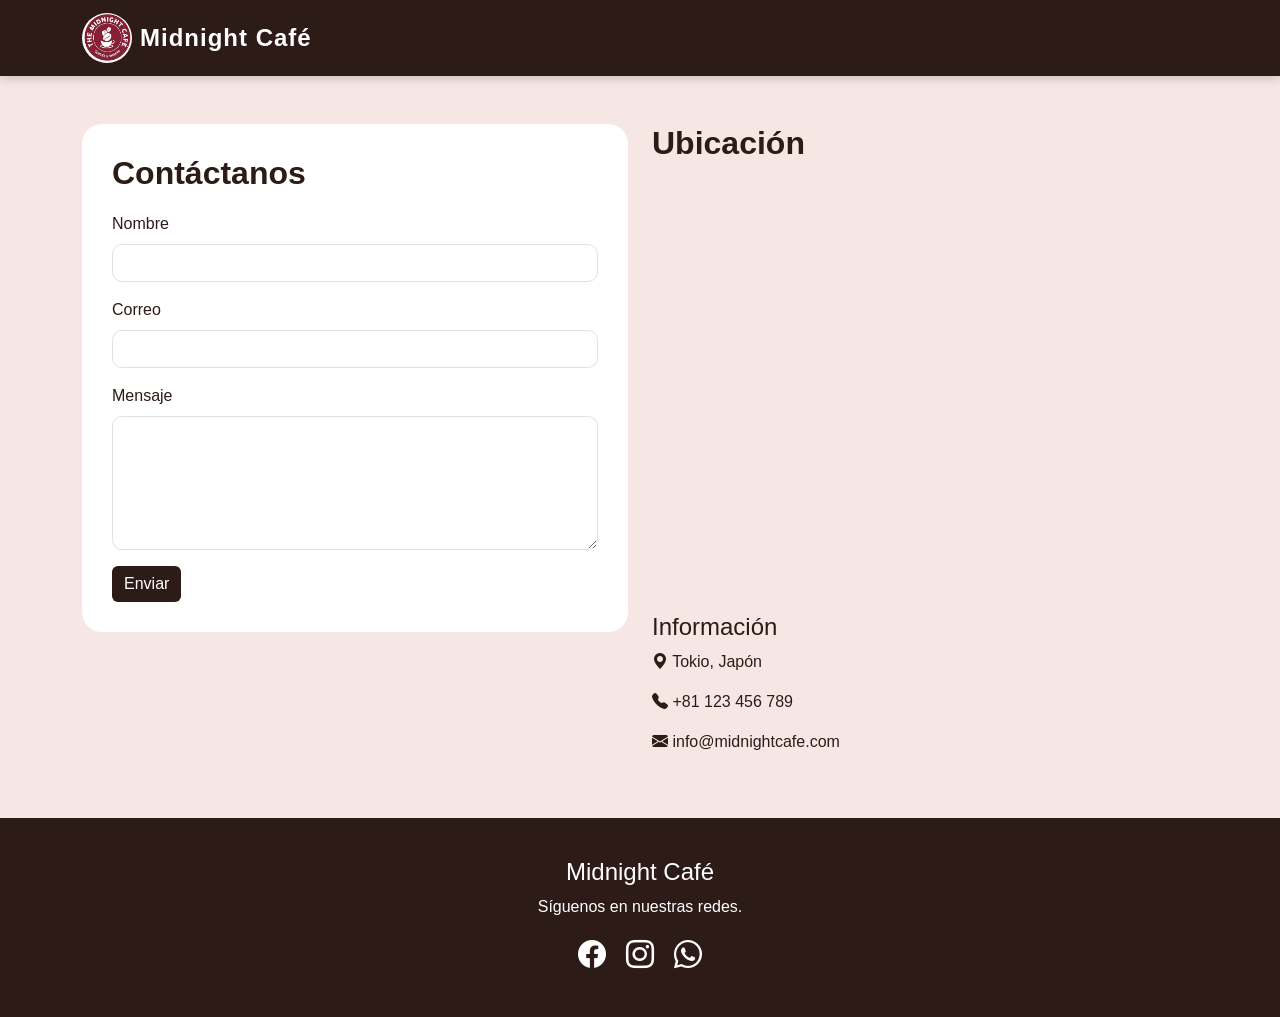
==== contacto.html @ 85c51b69 "Proyecto Midnight Cafe" ====
<!DOCTYPE html>
<html lang="es">

<head>

<meta charset="UTF-8">
<meta name="viewport" content="width=device-width, initial-scale=1.0">

<title>Contacto | Midnight Café</title>

<link rel="icon" href="Imagenes/logo.jpg">

<link href="https://cdn.jsdelivr.net/npm/bootstrap@5.3.3/dist/css/bootstrap.min.css" rel="stylesheet">

<link rel="stylesheet" href="estilos.CSS">

<link rel="stylesheet"
href="https://cdn.jsdelivr.net/npm/bootstrap-icons@1.11.3/font/bootstrap-icons.min.css">

</head>

<body>

<nav class="navbar navbar-expand-lg navbar-dark custom-navbar">

<div class="container">


    <a class="navbar-brand d-flex align-items-center" href="index.html">

    <img
    src="Imagenes/logo.jpg"
    alt="Logo Midnight Café"
    class="logo-navbar">

    <span class="ms-2">
        Midnight Café
    </span>

    </a>

</div>

</nav>

<div class="container py-5">

<div class="row">

<div class="col-lg-6">

<div class="contact-card">

<h2>Contáctanos</h2>

<form onsubmit="return enviarContacto()">

<div class="mb-3">

<label class="form-label">

Nombre

</label>

<input
type="text"
id="nombreContacto"
class="form-control"
required>

</div>

<div class="mb-3">

<label class="form-label">

Correo

</label>

<input
type="email"
id="correoContacto"
class="form-control"
required>

</div>

<div class="mb-3">

<label class="form-label">

Mensaje

</label>

<textarea
id="mensajeContacto"
class="form-control"
rows="5"
required>
</textarea>

</div>

<button
type="submit"
class="btn btn-dark">

Enviar

</button>

</form>

</div>

</div>

<div class="col-lg-6">

<h2>Ubicación</h2>

<iframe
src="https://maps.google.com/maps?q=Tokyo&t=&z=13&ie=UTF8&iwloc=&output=embed"
width="100%"
height="400">

</iframe>

<div class="mt-4">

<h4>Información</h4>

<p>

<i class="bi bi-geo-alt-fill"></i>

Tokio, Japón

</p>

<p>

<i class="bi bi-telephone-fill"></i>

+81 123 456 789

</p>

<p>

<i class="bi bi-envelope-fill"></i>

info@midnightcafe.com

</p>

</div>

</div>

</div>

</div>

<footer class="footer">

<div class="container text-center">

<h4>Midnight Café</h4>

<p>

Síguenos en nuestras redes.

</p>

<div>

<i class="bi bi-facebook fs-3"></i>

<i class="bi bi-instagram fs-3 mx-3"></i>

<i class="bi bi-whatsapp fs-3"></i>

</div>

</div>

</footer>

<script src="app.js"></script>

<script src="https://cdn.jsdelivr.net/npm/bootstrap@5.3.3/dist/js/bootstrap.bundle.min.js"></script>

</body>
</html>
---- estilos.CSS ----
/* =========================
   VARIABLES GLOBALES
========================= */

:root{

    --dark:#2D1B18;
    --brown:#6E4B3A;
    --pink:#D9A6A0;
    --light:#F6E7E5;
    --cream:#FFF8F7;
    --white:#FFFFFF;

}

/* =========================
   RESET
========================= */

*{
    margin:0;
    padding:0;
    box-sizing:border-box;
}

html{
    scroll-behavior:smooth;
}

body{

    background:var(--light);

    font-family:
    "Segoe UI",
    Tahoma,
    Geneva,
    Verdana,
    sans-serif;

    color:var(--dark);

}

/* =========================
   NAVBAR
========================= */

.custom-navbar{

    background:var(--dark);

    box-shadow:
    0 2px 10px rgba(0,0,0,.2);

}

.logo-navbar{
    width: 50px;
    height: 50px;
    object-fit: cover;
    border-radius: 50%;
}

.navbar-brand{
    font-size: 1.5rem;
    font-weight: bold;
}

.navbar-brand{

    font-size:1.5rem;
    letter-spacing:1px;

}

.nav-link{

    color:white !important;

    transition:.3s;

}

.nav-link:hover{

    color:var(--pink) !important;

}

/* =========================
   HERO
========================= */

.hero{

    height:70vh;

    background:
    linear-gradient(
    rgba(0,0,0,.4),
    rgba(0,0,0,.4)
    ),
    url("https://images.unsplash.com/photo-1495474472287-4d71bcdd2085");

    background-size:cover;
    background-position:center;

    display:flex;
    align-items:center;
    justify-content:center;

}

.overlay{

    text-align:center;
    color:white;

}

.overlay h1{

    font-size:4rem;
    font-weight:bold;

}

.overlay p{

    font-size:1.3rem;

    margin-top:15px;
    margin-bottom:25px;

}

/* =========================
   BOTONES
========================= */

.btn-dark{

    background:var(--dark);
    border:none;

}

.btn-dark:hover{

    background:var(--brown);

}

.btn-primary{

    background:var(--pink);
    border:none;
    color:var(--dark);

}

.btn-primary:hover{

    background:#c8928b;
}

/* =========================
   TARJETAS PRODUCTOS
========================= */

.product-card{

    border:none;

    border-radius:15px;

    overflow:hidden;

    transition:.4s;

    box-shadow:
    0 5px 15px rgba(0,0,0,.1);

}

.product-card:hover{

    transform:translateY(-8px);

}

.product-card img{

    height:250px;

    object-fit:cover;

}

.product-card .card-body{

    background:white;

}

.product-card h5{

    font-weight:bold;

}

.product-card p{

    color:var(--brown);

    font-weight:bold;

}

/* =========================
   DESTACADO
========================= */

.destacado{

    background:#c4c4c4;

    padding:60px 0;

}

.destacado h2{

    font-size:2.5rem;

}

/* =========================
   TITULOS
========================= */

h2{

    color:var(--dark);

    margin-bottom:20px;

    font-weight:bold;

}

/* =========================
   TABLAS
========================= */

.table{

    background:white;

}

.table th{

    background:var(--dark);

    color:white;

}

/* =========================
   TESTIMONIOS
========================= */

.card{

    border:none;

    box-shadow:
    0 4px 10px rgba(0,0,0,.1);

}

/* =========================
   FOOTER
========================= */

.footer{

    background:var(--dark);

    color:white;

    padding:40px 0;

}

.footer i{

    cursor:pointer;

    transition:.3s;

}

.footer i:hover{

    color:var(--pink);

}

/* =========================
   FORMULARIOS
========================= */

.form-control{

    border-radius:10px;

}

.form-control:focus{

    border-color:var(--pink);

    box-shadow:
    0 0 5px var(--pink);

}

/* =========================
   LOGIN
========================= */

.login-container{

    min-height:100vh;

    display:flex;

    justify-content:center;

    align-items:center;

}

.login-card{

    background:white;

    padding:40px;

    border-radius:20px;

    width:100%;

    max-width:500px;

    box-shadow:
    0 5px 20px rgba(0,0,0,.1);

}

/* =========================
   REGISTRO
========================= */

.register-card{

    background:white;

    padding:40px;

    border-radius:20px;

    box-shadow:
    0 5px 20px rgba(0,0,0,.1);

}

/* =========================
   PERFIL
========================= */

.profile-card{

    background:white;

    border-radius:20px;

    padding:30px;

    text-align:center;

}

.profile-avatar{

    width:150px;
    height:150px;

    border-radius:50%;

    object-fit:cover;

}

/* =========================
   CARRITO
========================= */

.cart-item{

    background:white;

    padding:20px;

    border-radius:15px;

    margin-bottom:20px;

}

.cart-total{

    background:white;

    padding:25px;

    border-radius:15px;

}

/* =========================
   PAGOS
========================= */

.payment-card{

    background:white;

    border-radius:20px;

    padding:30px;

}

/* =========================
   CONTACTO
========================= */

.contact-card{

    background:white;

    border-radius:20px;

    padding:30px;

}

/* =========================
   NOSOTROS
========================= */

.about-section{

    padding:70px 0;

}

.about-image{

    width:100%;

    border-radius:20px;

}

/* =========================
   MAPA
========================= */

iframe{

    border-radius:15px;

}

/* =========================
   ANIMACIONES
========================= */

.fade-in{

    animation:fadeIn .8s ease-in-out;

}

@keyframes fadeIn{

    from{

        opacity:0;
        transform:translateY(20px);

    }

    to{

        opacity:1;
        transform:translateY(0);

    }

}

.zoom{

    transition:.4s;

}

.zoom:hover{

    transform:scale(1.05);

}

/* =========================
   BADGE CARRITO
========================= */

.badge{

    margin-left:5px;

}

/* =========================
   MOBILE FIRST
========================= */

@media(max-width:768px){

    .hero{

        height:50vh;

    }

    .overlay h1{

        font-size:2.5rem;

    }

    .overlay p{

        font-size:1rem;

    }

    .product-card img{

        height:200px;

    }

}

@media(max-width:576px){

    .overlay h1{

        font-size:2rem;

    }

    .destacado h2{

        font-size:1.8rem;

    }

}
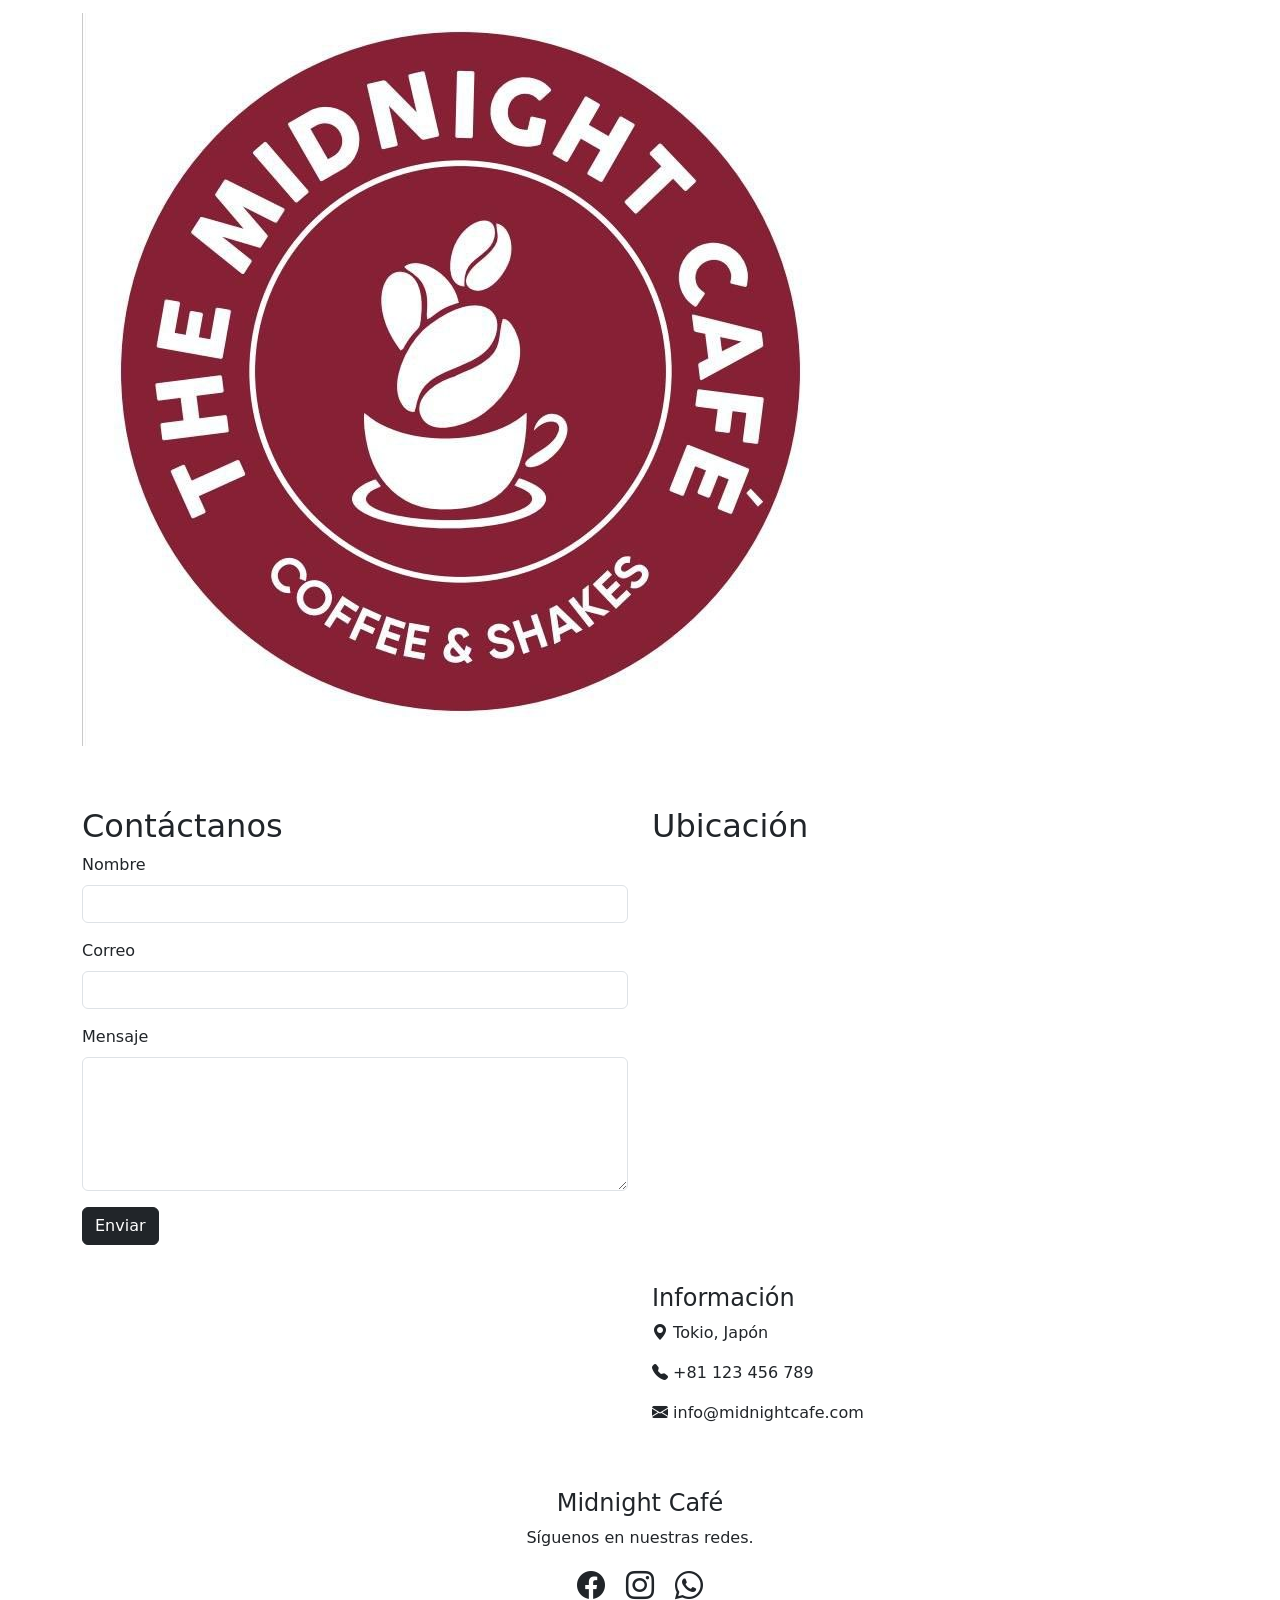
==== commit 213fe362: "Corrección nombre estilos.css" ====
--- a/contacto.html
+++ b/contacto.html
@@ -12,7 +12,7 @@
 
 <link href="https://cdn.jsdelivr.net/npm/bootstrap@5.3.3/dist/css/bootstrap.min.css" rel="stylesheet">
 
-<link rel="stylesheet" href="estilos.CSS">
+<link rel="stylesheet" href="estilos.css">
 
 <link rel="stylesheet"
 href="https://cdn.jsdelivr.net/npm/bootstrap-icons@1.11.3/font/bootstrap-icons.min.css">
